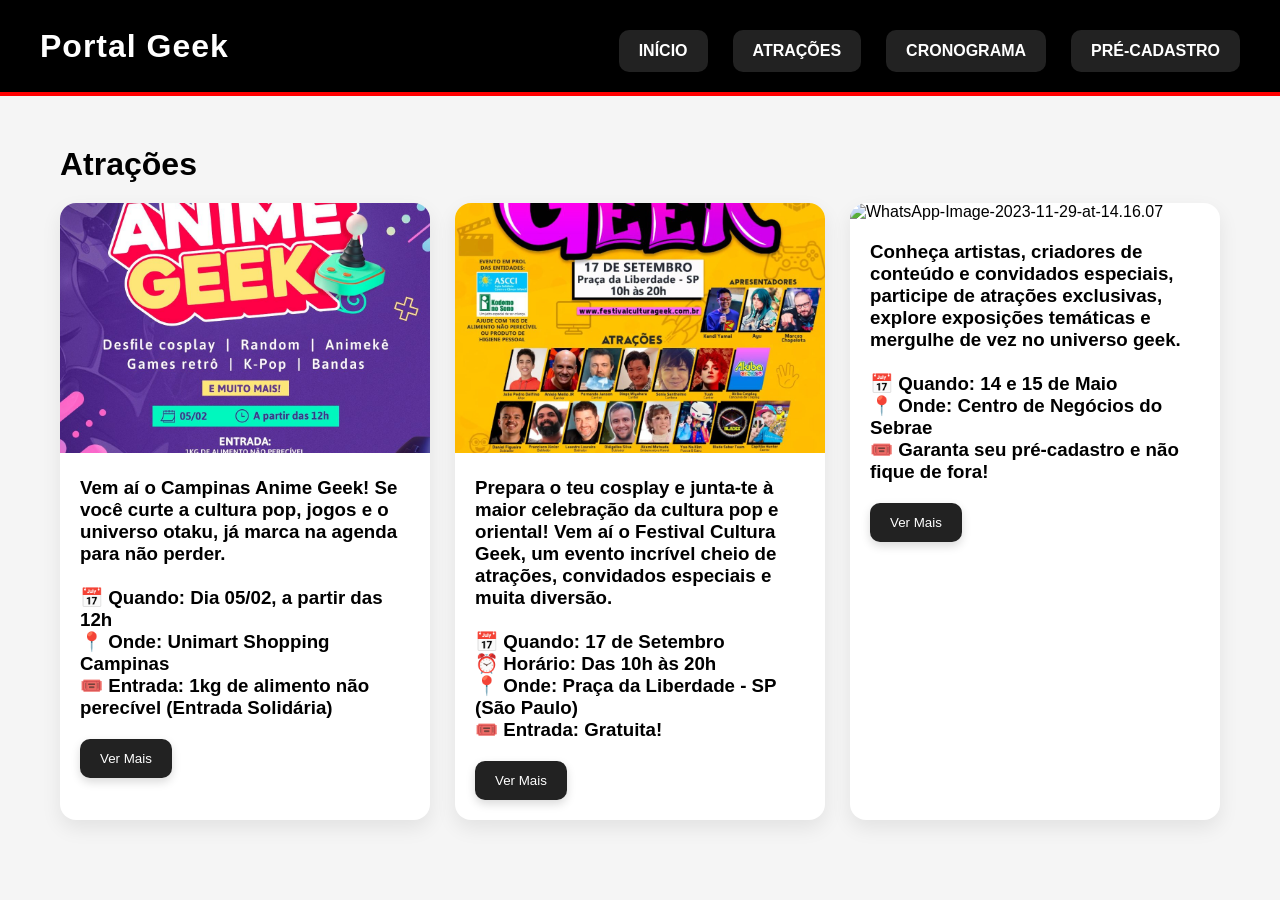
==== atracoes.html @ 8360bf96 "ESTOU FAZENDO" ====
<!DOCTYPE html>
<html lang="pt-BR">
<head>
    <meta charset="UTF-8">
    <meta name="viewport" content="width=device-width, initial-scale=1.0">
    <title>Atrações - Portal Geek</title>
    <link rel="stylesheet" href="css/style.css">
    <style>
        .extra {
            display: none;
            margin-top: 10px;
        }
    </style>
</head>
<body>

<header class="header-sistema">
    <h2>Portal Geek</h2>
    <nav class="nav-menu">
        <a href="index.html" class="btn">Início</a>
        <a href="atracoes.html" class="btn">Atrações</a>
        <a href="cronograma.html" class="btn">Cronograma</a>
        <a href="cadastro.html" class="btn">Pré-Cadastro</a>
    </nav>
</header>

<main class="container">
    <h1>Atrações</h1>

    <div class="cards-atracoes">
        <!-- Card 1 -->
        <div class="card">
            <img src="img/03c6eee12326fcd588a94a85a6c973f3.jpg" alt="Campinas Anime Geek">
            <div class="card-body">
                <h3>Vem aí o Campinas Anime Geek! Se você curte a cultura pop, jogos e o universo otaku, já marca na agenda para não perder.<br><br>
                📅 Quando: Dia 05/02, a partir das 12h<br>
                📍 Onde: Unimart Shopping Campinas<br>
                🎟️ Entrada: 1kg de alimento não perecível (Entrada Solidária)</h3>
                
                <button class="btn" onclick="mostrar(this)">Ver Mais</button>
                <p class="extra">Competição com premiação.</p>
            </div>
        </div>

        <!-- Card 2 -->
        <div class="card">
            <img src="img/festival-geek-1-1024x1449.jpeg" alt="Festival Cultura Geek">
            <div class="card-body">
                <h3>Prepara o teu cosplay e junta-te à maior celebração da cultura pop e oriental! Vem aí o Festival Cultura Geek, um evento incrível cheio de atrações, convidados especiais e muita diversão.<br><br>
                📅 Quando: 17 de Setembro<br>
                ⏰ Horário: Das 10h às 20h<br>
                📍 Onde: Praça da Liberdade - SP (São Paulo)<br>
                🎟️ Entrada: Gratuita!</h3>
                
                <button class="btn" onclick="mostrar(this)">Ver Mais</button>
                <p class="extra">Premiação para os melhores.</p>
            </div>
        </div>

        <!-- Card 3 -->
        <div class="card">
            <img src="https://encrypted-tbn0.gstatic.com/images?q=tbn:ANd9GcSYemPIn4kfE3V7wcF1pf3zHI-MlrZrCeCRMUS2nY4E-w&s=10" alt="WhatsApp-Image-2023-11-29-at-14.16.07">
            <div class="card-body">
                <h3>Conheça artistas, criadores de conteúdo e convidados especiais, participe de atrações exclusivas, explore exposições temáticas e mergulhe de vez no universo geek.<br><br>
                📅 Quando: 14 e 15 de Maio<br>
                📍 Onde: Centro de Negócios do Sebrae<br>
                🎟️ Garanta seu pré-cadastro e não fique de fora!</h3>
                
                <button class="btn" onclick="mostrar(this)">Ver Mais</button>
                <p class="extra">Artistas independentes.</p>
            </div>
        </div>
    </div>
</main>

<script src="js/script.js"></script>
</body>
</html>
---- css/style.css ----
*{
    margin:0;
    padding:0;
    box-sizing:border-box;
    font-family: Arial, sans-serif;
}

body{
    background:#f5f5f5;
    min-height:100vh;
}

/* HEADER */

header{
    background:#000;
    color:white;
    padding:20px 40px;
    display:flex;
    justify-content:space-between;
    align-items:center;
    border-bottom:4px solid #ff0000;
}

header h2{
    font-size:2rem;
    font-weight:bold;
    letter-spacing:1px;
}

/* MENU */

nav{
    display:flex;
    gap:25px;
}

nav a{
    color:white;
    text-decoration:none;
    font-weight:bold;
    text-transform:uppercase;
    padding:10px 15px;
    transition:0.3s ease;
    border-radius:8px; /* Curva leve nos links */
}

nav a:hover{
    color:#ff0000;
    background:rgba(255,255,255,0.1);
    transform:translateY(-2px);
}

/* CONTAINER */

.container{
    max-width:1200px;
    margin:30px auto;
    padding:20px;
}

.container h1{
    margin-bottom:10px;
}

.container p{
    margin-bottom:15px;
}

/* BANNER */

.banner-principal{
    width:100%;
    height:500px;
    object-fit:cover;
    border-radius:16px; /* Curvas mais arredondadas */
    margin-top:20px;
    box-shadow:0 8px 24px rgba(0,0,0,0.18); /* Sombra mais destacada */
}

/* BOTÕES */

.btn{
    display:inline-block;
    background:#222;
    color:white;
    padding:12px 20px;
    border:none;
    border-radius:10px; /* Curvas mais suaves nos botões */
    cursor:pointer;
    text-decoration:none;
    transition:0.3s;
    margin-top:10px;
    box-shadow:0 4px 10px rgba(0,0,0,0.15); /* Sombra leve no botão */
}

.btn:hover{
    background:#ff0000;
    transform:scale(1.05);
    box-shadow:0 6px 15px rgba(255,0,0,0.3); /* Sombra brilhante no hover */
}

/* CONTADOR */

.contador-box{
    margin-top:30px;
    padding:20px;
    background:white;
    border-radius:16px; /* Curvas mais arredondadas */
    box-shadow:0 10px 25px rgba(0,0,0,0.1); /* Sombra mais marcante */
    width:250px;
}

#contador{
    font-size:2rem;
    font-weight:bold;
    color:#ff0000;
}

/* ATRAÇÕES */

.cards-atracoes{
    display:grid;
    grid-template-columns:repeat(auto-fit,minmax(300px,1fr));
    gap:25px; /* Espaço ligeiramente maior entre os cards */
    margin-top:20px;
}

.card{
    background:white;
    border-radius:16px; /* Curvas bem arredondadas nos cards das atrações */
    overflow:hidden;
    box-shadow:0 8px 20px rgba(0,0,0,0.08); /* Sombra elegante e suave */
    transition:0.3s ease;
}

.card:hover{
    transform:translateY(-8px); /* Flutua um pouco mais ao passar o mouse */
    box-shadow:0 15px 30px rgba(0,0,0,0.15); /* Sombra expande no hover */
}

.card img{
    width:100%;
    height:250px;
    object-fit:cover;
}

.card-body{
    padding:20px;
}

.card h3{
    margin-bottom:10px;
}

.extra{
    display:none;
    margin-top:10px;
}

/* TABELA */

.tabela-dados{
    width:100%;
    border-collapse:separate; /* Permite que o border-radius funcione na tabela */
    border-spacing: 0;
    background:white;
    margin-top:20px;
    border-radius:16px; /* Curvas arredondadas na tabela */
    overflow:hidden;
    box-shadow:0 8px 25px rgba(0,0,0,0.08); /* Sombra na tabela */
}

.tabela-dados th{
    background:#222;
    color:white;
    padding:15px;
}

.tabela-dados td{
    padding:15px;
    border-bottom:1px solid #eee; /* Linhas mais suaves */
}

.tabela-dados tr:last-child td {
    border-bottom: none; /* Remove a linha do último item para não quebrar a curva */
}

.tabela-dados tr:nth-child(even){
    background:#f2f2f2;
}

/* FORMULÁRIO */

form{
    background:white;
    padding:25px;
    border-radius:16px; /* Curvas arredondadas no formulário de cadastro */
    box-shadow:0 10px 30px rgba(0,0,0,0.1); /* Sombra marcante de profundidade */
}

label{
    display:block;
    margin-top:15px;
    margin-bottom:5px;
    font-weight:bold;
}

.form-control{
    width:100%;
    padding:12px;
    border:1px solid #ccc;
    border-radius:8px; /* Inputs ligeiramente arredondados */
    transition: 0.2s;
}

.form-control:focus{
    outline:none;
    border-color:#ff0000;
    box-shadow: 0 0 8px rgba(255,0,0,0.2); /* Brilho de foco no input */
}

#mensagem{
    margin-top:20px;
    color:green;
    font-weight:bold;
}

/* FOOTER */

footer{
    text-align:center;
    padding:20px;
    margin-top:40px;
    background:#000;
    color:white;
    border-top:4px solid #ff0000;
}

/* RESPONSIVIDADE */

@media(max-width:768px){

    header{
        flex-direction:column;
        text-align:center;
        gap:20px;
    }

    nav{
        flex-direction:column;
        width:100%;
    }

    nav a{
        width:100%;
        text-align:center;
    }

    .banner-principal{
        height:250px;
    }

    .contador-box{
        width:100%;
    }

    .cards-atracoes{
        grid-template-columns:1fr;
    }

    .tabela-dados{
        display:block;
        overflow-x:auto;
    }
}
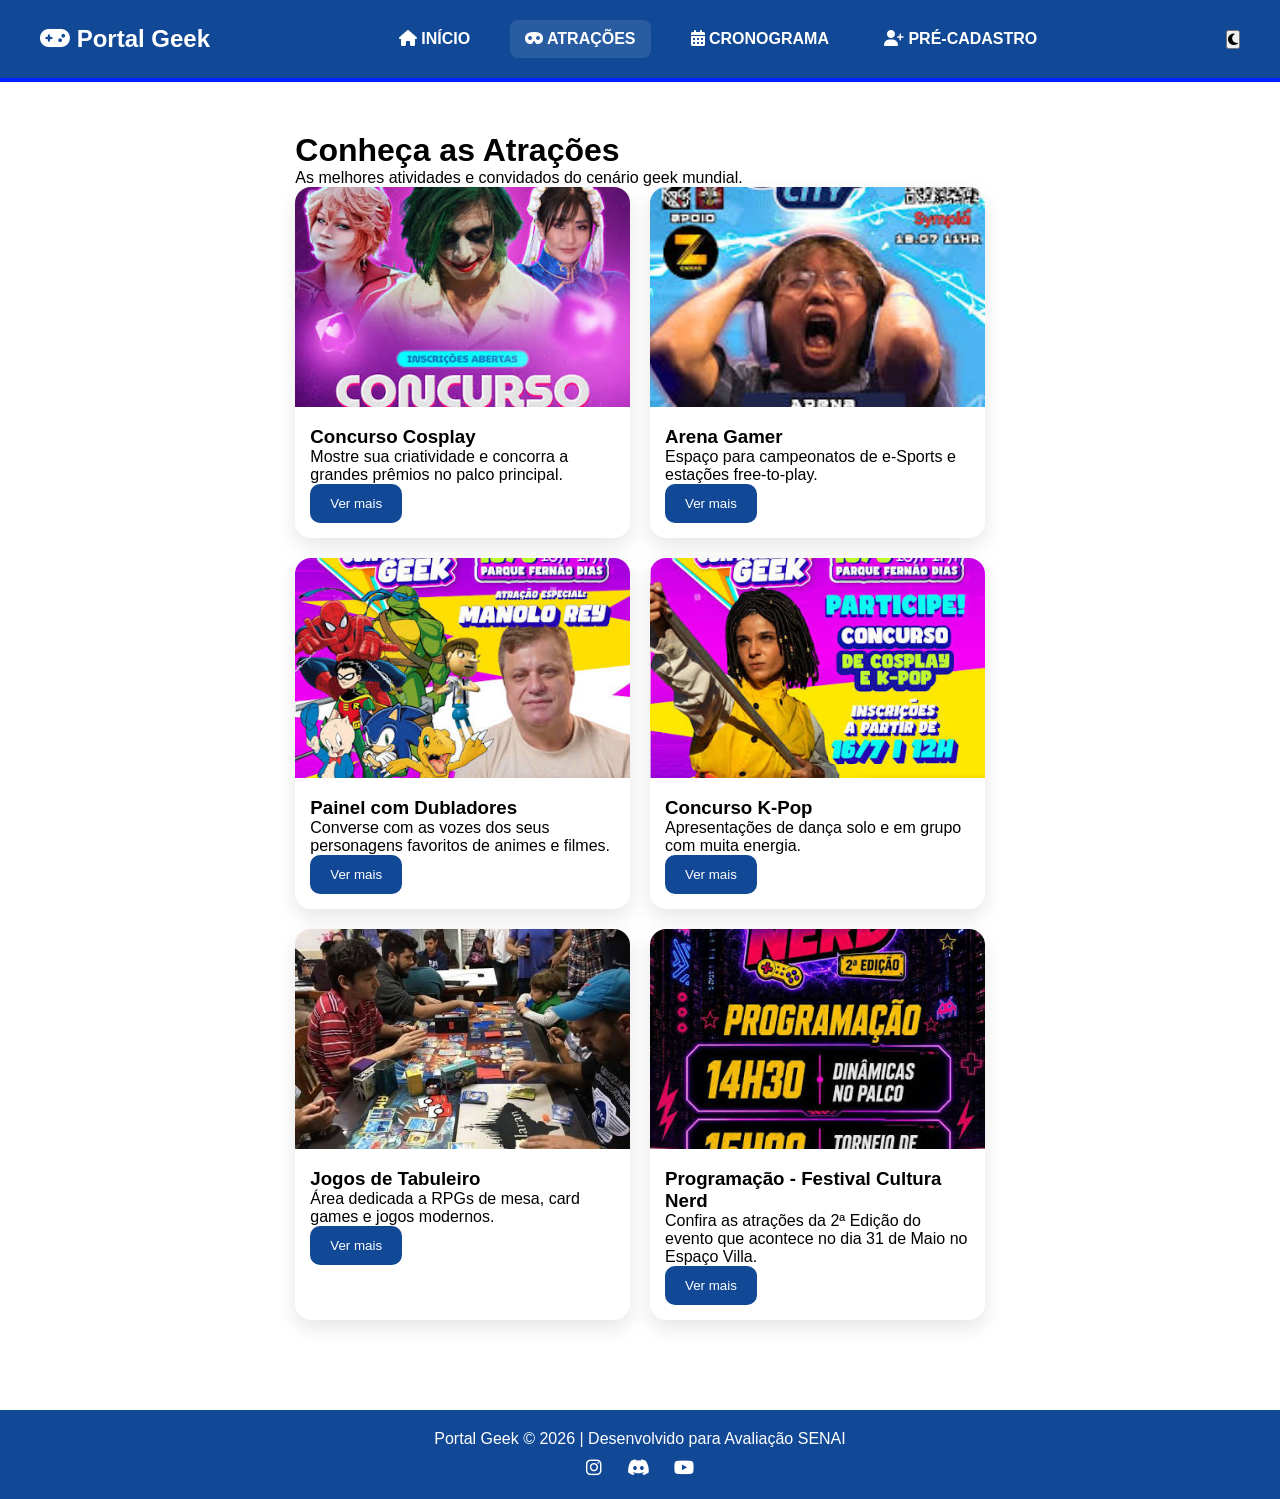
==== commit 92a17b88: "miguellll" ====
--- a/atracoes.html
+++ b/atracoes.html
@@ -3,76 +3,119 @@
 <head>
     <meta charset="UTF-8">
     <meta name="viewport" content="width=device-width, initial-scale=1.0">
-    <title>Atrações - Portal Geek</title>
+    <title>Atrações | Portal Geek</title>
     <link rel="stylesheet" href="css/style.css">
-    <style>
-        .extra {
-            display: none;
-            margin-top: 10px;
-        }
-    </style>
+    <link rel="preconnect" href="https://fonts.googleapis.com">
+    <link rel="preconnect" href="https://fonts.gstatic.com" crossorigin>
+    <link href="https://fonts.googleapis.com/css2?family=Orbitron:wght@400;700&family=Roboto:wght@400;500&display=swap" rel="stylesheet">
+    <link rel="stylesheet" href="https://cdnjs.cloudflare.com/ajax/libs/font-awesome/6.5.1/css/all.min.css">
 </head>
-<body>
-
-<header class="header-sistema">
-    <h2>Portal Geek</h2>
-    <nav class="nav-menu">
-        <a href="index.html" class="btn">Início</a>
-        <a href="atracoes.html" class="btn">Atrações</a>
-        <a href="cronograma.html" class="btn">Cronograma</a>
-        <a href="cadastro.html" class="btn">Pré-Cadastro</a>
-    </nav>
+<body > <header class="header-sistema">
+    <div class="header-container">
+        <h2><i class="fa-solid fa-gamepad"></i> Portal Geek</h2>
+        <nav class="nav-menu">
+            <a href="index.html"><i class="fa-solid fa-house"></i> Início</a>
+            <a href="atracoes.html" class="active"><i class="fa-solid fa-mask"></i> Atrações</a>
+            <a href="cronograma.html"><i class="fa-solid fa-calendar-days"></i> Cronograma</a>
+            <a href="cadastro.html"><i class="fa-solid fa-user-plus"></i> Pré-Cadastro</a>
+        </nav>
+        <button id="btn-tema" onclick="alternarTema()" class="btn-tema">
+            <i class="fa-solid fa-moon"></i>
+        </button>
+    </div>
 </header>
 
 <main class="container">
-    <h1>Atrações</h1>
+    <h1>Conheça as Atrações</h1>
+    <p>As melhores atividades e convidados do cenário geek mundial.</p>
 
     <div class="cards-atracoes">
-        <!-- Card 1 -->
+        
         <div class="card">
-            <img src="img/03c6eee12326fcd588a94a85a6c973f3.jpg" alt="Campinas Anime Geek">
+            <img src="img/images.jpg" alt="Concurso Cosplay">
             <div class="card-body">
-                <h3>Vem aí o Campinas Anime Geek! Se você curte a cultura pop, jogos e o universo otaku, já marca na agenda para não perder.<br><br>
-                📅 Quando: Dia 05/02, a partir das 12h<br>
-                📍 Onde: Unimart Shopping Campinas<br>
-                🎟️ Entrada: 1kg de alimento não perecível (Entrada Solidária)</h3>
-                
-                <button class="btn" onclick="mostrar(this)">Ver Mais</button>
-                <p class="extra">Competição com premiação.</p>
+                <h3>Concurso Cosplay</h3>
+                <p>Mostre sua criatividade e concorra a grandes prêmios no palco principal.</p>
+                <div id="info-extra-1" style="display: none; margin-top: 15px; font-weight: bold; border-left: 3px solid #ff0000; padding-left: 10px;">
+                    <p>Inscrições abertas até o primeiro dia do evento. Juízes internacionais confirmados!</p>
+                </div>
+                <button id="btn-atracao-1" class="btn" onclick="alternarInfo(1, this)">Ver mais</button>
             </div>
         </div>
 
-        <!-- Card 2 -->
         <div class="card">
-            <img src="img/festival-geek-1-1024x1449.jpeg" alt="Festival Cultura Geek">
+            <img src="img/arena_gamer.jpg" alt="Arena Gamer">
             <div class="card-body">
-                <h3>Prepara o teu cosplay e junta-te à maior celebração da cultura pop e oriental! Vem aí o Festival Cultura Geek, um evento incrível cheio de atrações, convidados especiais e muita diversão.<br><br>
-                📅 Quando: 17 de Setembro<br>
-                ⏰ Horário: Das 10h às 20h<br>
-                📍 Onde: Praça da Liberdade - SP (São Paulo)<br>
-                🎟️ Entrada: Gratuita!</h3>
-                
-                <button class="btn" onclick="mostrar(this)">Ver Mais</button>
-                <p class="extra">Premiação para os melhores.</p>
+                <h3>Arena Gamer</h3>
+                <p>Espaço para campeonatos de e-Sports e estações free-to-play.</p>
+                <div id="info-extra-2" style="display: none; margin-top: 15px; font-weight: bold; border-left: 3px solid #ff0000; padding-left: 10px;">
+                    <p>Torneios de Valorant, League of Legends e Fighting Games com premiações em dinheiro.</p>
+                </div>
+                <button id="btn-atracao-2" class="btn" onclick="alternarInfo(2, this)">Ver mais</button>
             </div>
         </div>
 
-        <!-- Card 3 -->
         <div class="card">
-            <img src="https://encrypted-tbn0.gstatic.com/images?q=tbn:ANd9GcSYemPIn4kfE3V7wcF1pf3zHI-MlrZrCeCRMUS2nY4E-w&s=10" alt="WhatsApp-Image-2023-11-29-at-14.16.07">
+            <img src="img/dubladores.jpg" alt="Painel com Dubladores">
             <div class="card-body">
-                <h3>Conheça artistas, criadores de conteúdo e convidados especiais, participe de atrações exclusivas, explore exposições temáticas e mergulhe de vez no universo geek.<br><br>
-                📅 Quando: 14 e 15 de Maio<br>
-                📍 Onde: Centro de Negócios do Sebrae<br>
-                🎟️ Garanta seu pré-cadastro e não fique de fora!</h3>
-                
-                <button class="btn" onclick="mostrar(this)">Ver Mais</button>
-                <p class="extra">Artistas independentes.</p>
+                <h3>Painel com Dubladores</h3>
+                <p>Converse com as vozes dos seus personagens favoritos de animes e filmes.</p>
+                <div id="info-extra-3" style="display: none; margin-top: 15px; font-weight: bold; border-left: 3px solid #ff0000; padding-left: 10px;">
+                    <p>Sessão exclusiva de autógrafos e fotos após o encerramento do painel principal.</p>
+                </div>
+                <button id="btn-atracao-3" class="btn" onclick="alternarInfo(3, this)">Ver mais</button>
             </div>
         </div>
+
+        <div class="card">
+            <img src="img/CONCURSO-POP.jpg" alt="Concurso K-Pop">
+            <div class="card-body">
+                <h3>Concurso K-Pop</h3>
+                <p>Apresentações de dança solo e em grupo com muita energia.</p>
+                <div id="info-extra-4" style="display: none; margin-top: 15px; font-weight: bold; border-left: 3px solid #ff0000; padding-left: 10px;">
+                    <p>Haverá workshops gratuitos de coreografias coreanas durante as manhãs.</p>
+                </div>
+                <button id="btn-atracao-4" class="btn" onclick="alternarInfo(4, this)">Ver mais</button>
+            </div>
+        </div>
+
+        <div class="card">
+            <img src="img/TABULEIRO.jpg" alt="Jogos de Tabuleiro">
+            <div class="card-body">
+                <h3>Jogos de Tabuleiro</h3>
+                <p>Área dedicada a RPGs de mesa, card games e jogos modernos.</p>
+                <div id="info-extra-5" style="display: none; margin-top: 15px; font-weight: bold; border-left: 3px solid #ff0000; padding-left: 10px;">
+                    <p>Monitores disponíveis no local para ensinar regras de novos jogos para iniciantes.</p>
+                </div>
+                <button id="btn-atracao-5" class="btn" onclick="alternarInfo(5, this)">Ver mais</button>
+            </div>
+        </div>
+<div class="card">
+    <img src="img/PROGAMACAO.jpg" alt="Programação - Festival Cultura Nerd">
+    <div class="card-body">
+        <h3>Programação - Festival Cultura Nerd</h3>
+        <p>Confira as atrações da 2ª Edição do evento que acontece no dia 31 de Maio no Espaço Villa.</p>
+        <div id="info-extra-7" style="display: none; margin-top: 15px; font-weight: bold; border-left: 3px solid #ff0000; padding-left: 10px;">
+            <p>⏱️ 14h30 - Dinâmicas no Palco</p>
+            <p>🎲 15h00 - Torneio de Cubo Mágico</p>
+            <p style="color: #ff0000; margin-top: 10px;">🎟️ Evento Gratuito!</p>
+        </div>
+        <button id="btn-atracao-7" class="btn" onclick="alternarInfo(7, this)">Ver mais</button>
+    </div>
+</div>
+
     </div>
 </main>
 
-<script src="js/script.js"></script>
+<footer class="footer-sistema">
+    <p>Portal Geek © 2026 | Desenvolvido para Avaliação SENAI</p>
+    <div class="redes-sociais">
+        <a href="#"><i class="fa-brands fa-instagram"></i></a>
+        <a href="#"><i class="fa-brands fa-discord"></i></a>
+        <a href="#"><i class="fa-brands fa-youtube"></i></a>
+    </div>
+</footer>
+
+<script src="Server/server.js"></script>
 </body>
 </html>
--- a/css/style.css
+++ b/css/style.css
@@ -1,276 +1,294 @@
-*{
-    margin:0;
-    padding:0;
-    box-sizing:border-box;
+/* =====================
+   RESET
+===================== */
+* {
+    margin: 0;
+    padding: 0;
+    box-sizing: border-box;
     font-family: Arial, sans-serif;
 }
 
-body{
-    background:#f5f5f5;
-    min-height:100vh;
-}
-
-/* HEADER */
-
-header{
-    background:#000;
-    color:white;
-    padding:20px 40px;
-    display:flex;
-    justify-content:space-between;
-    align-items:center;
-    border-bottom:4px solid #ff0000;
-}
-
-header h2{
-    font-size:2rem;
-    font-weight:bold;
-    letter-spacing:1px;
-}
-
-/* MENU */
-
-nav{
-    display:flex;
-    gap:25px;
-}
-
-nav a{
-    color:white;
-    text-decoration:none;
-    font-weight:bold;
-    text-transform:uppercase;
-    padding:10px 15px;
-    transition:0.3s ease;
-    border-radius:8px; /* Curva leve nos links */
-}
-
-nav a:hover{
-    color:#ff0000;
-    background:rgba(255,255,255,0.1);
-    transform:translateY(-2px);
-}
-
-/* CONTAINER */
-
-.container{
-    max-width:1200px;
-    margin:30px auto;
-    padding:20px;
-}
-
-.container h1{
-    margin-bottom:10px;
-}
-
-.container p{
-    margin-bottom:15px;
-}
-
-/* BANNER */
-
-.banner-principal{
-    width:100%;
-    height:500px;
-    object-fit:cover;
-    border-radius:16px; /* Curvas mais arredondadas */
-    margin-top:20px;
-    box-shadow:0 8px 24px rgba(0,0,0,0.18); /* Sombra mais destacada */
-}
-
-/* BOTÕES */
-
-.btn{
-    display:inline-block;
-    background:#222;
-    color:white;
-    padding:12px 20px;
-    border:none;
-    border-radius:10px; /* Curvas mais suaves nos botões */
-    cursor:pointer;
-    text-decoration:none;
-    transition:0.3s;
-    margin-top:10px;
-    box-shadow:0 4px 10px rgba(0,0,0,0.15); /* Sombra leve no botão */
-}
-
-.btn:hover{
-    background:#ff0000;
-    transform:scale(1.05);
-    box-shadow:0 6px 15px rgba(255,0,0,0.3); /* Sombra brilhante no hover */
-}
-
-/* CONTADOR */
-
-.contador-box{
-    margin-top:30px;
-    padding:20px;
-    background:white;
-    border-radius:16px; /* Curvas mais arredondadas */
-    box-shadow:0 10px 25px rgba(0,0,0,0.1); /* Sombra mais marcante */
-    width:250px;
-}
-
-#contador{
-    font-size:2rem;
-    font-weight:bold;
-    color:#ff0000;
-}
-
-/* ATRAÇÕES */
-
-.cards-atracoes{
-    display:grid;
-    grid-template-columns:repeat(auto-fit,minmax(300px,1fr));
-    gap:25px; /* Espaço ligeiramente maior entre os cards */
-    margin-top:20px;
-}
-
-.card{
-    background:white;
-    border-radius:16px; /* Curvas bem arredondadas nos cards das atrações */
-    overflow:hidden;
-    box-shadow:0 8px 20px rgba(0,0,0,0.08); /* Sombra elegante e suave */
-    transition:0.3s ease;
-}
-
-.card:hover{
-    transform:translateY(-8px); /* Flutua um pouco mais ao passar o mouse */
-    box-shadow:0 15px 30px rgba(0,0,0,0.15); /* Sombra expande no hover */
-}
-
-.card img{
-    width:100%;
-    height:250px;
-    object-fit:cover;
-}
-
-.card-body{
-    padding:20px;
-}
-
-.card h3{
-    margin-bottom:10px;
-}
-
-.extra{
-    display:none;
-    margin-top:10px;
-}
-
-/* TABELA */
-
-.tabela-dados{
-    width:100%;
-    border-collapse:separate; /* Permite que o border-radius funcione na tabela */
-    border-spacing: 0;
-    background:white;
-    margin-top:20px;
-    border-radius:16px; /* Curvas arredondadas na tabela */
-    overflow:hidden;
-    box-shadow:0 8px 25px rgba(0,0,0,0.08); /* Sombra na tabela */
-}
-
-.tabela-dados th{
-    background:#222;
-    color:white;
-    padding:15px;
-}
-
-.tabela-dados td{
-    padding:15px;
-    border-bottom:1px solid #eee; /* Linhas mais suaves */
-}
-
-.tabela-dados tr:last-child td {
-    border-bottom: none; /* Remove a linha do último item para não quebrar a curva */
-}
-
-.tabela-dados tr:nth-child(even){
-    background:#f2f2f2;
-}
-
-/* FORMULÁRIO */
-
-form{
-    background:white;
-    padding:25px;
-    border-radius:16px; /* Curvas arredondadas no formulário de cadastro */
-    box-shadow:0 10px 30px rgba(0,0,0,0.1); /* Sombra marcante de profundidade */
-}
-
-label{
-    display:block;
-    margin-top:15px;
-    margin-bottom:5px;
-    font-weight:bold;
-}
-
-.form-control{
-    width:100%;
-    padding:12px;
-    border:1px solid #ccc;
-    border-radius:8px; /* Inputs ligeiramente arredondados */
-    transition: 0.2s;
-}
-
-.form-control:focus{
-    outline:none;
-    border-color:#ff0000;
-    box-shadow: 0 0 8px rgba(255,0,0,0.2); /* Brilho de foco no input */
-}
-
-#mensagem{
-    margin-top:20px;
-    color:green;
-    font-weight:bold;
-}
-
-/* FOOTER */
-
-footer{
-    text-align:center;
-    padding:20px;
-    margin-top:40px;
-    background:#000;
-    color:white;
-    border-top:4px solid #ff0000;
-}
-
-/* RESPONSIVIDADE */
-
-@media(max-width:768px){
-
-    header{
-        flex-direction:column;
-        text-align:center;
-        gap:20px;
-    }
-
-    nav{
-        flex-direction:column;
-        width:100%;
-    }
-
-    nav a{
-        width:100%;
-        text-align:center;
-    }
-
-    .banner-principal{
-        height:250px;
-    }
-
-    .contador-box{
-        width:100%;
-    }
-
-    .cards-atracoes{
-        grid-template-columns:1fr;
-    }
-
-    .tabela-dados{
-        display:block;
-        overflow-x:auto;
+/* =====================
+   BODY / TEMAS
+===================== */
+body {
+    background: #ffffff;
+    color: #000000;
+    min-height: 100vh;
+}
+
+body.tema-escuro {
+    background: #121214;
+    color: #ffffff;
+}
+
+/* =====================
+   LAYOUT PRINCIPAL
+===================== */
+html, body {
+    height: 100%;
+}
+
+body {
+    display: flex;
+    flex-direction: column;
+}
+
+main {
+    flex: 1;
+}
+
+/* =====================
+   HEADER
+===================== */
+header {
+    background: #124997;
+    color: white;
+    padding: 20px 40px;
+    display: flex;
+    justify-content: space-between;
+    align-items: center;
+    border-bottom: 4px solid #0022ff;
+}
+
+.header-container {
+    display: flex;
+    justify-content: space-between;
+    align-items: center;
+    width: 100%;
+    max-width: 1200px;
+    margin: 0 auto;
+}
+
+nav {
+    display: flex;
+    gap: 25px;
+}
+
+nav a {
+    color: white;
+    text-decoration: none;
+    font-weight: bold;
+    text-transform: uppercase;
+    padding: 10px 15px;
+    border-radius: 8px;
+}
+
+nav a:hover,
+nav a.active {
+    background: rgba(255,255,255,0.1);
+}
+
+/* =====================
+   BOTÕES
+===================== */
+.btn {
+    display: inline-block;
+    background: #124997;
+    color: white;
+    padding: 12px 20px;
+    border-radius: 10px;
+    border: none;
+    cursor: pointer;
+    transition: 0.3s;
+}
+
+.btn:hover {
+    background: #0022ff;
+    transform: scale(1.05);
+}
+
+/* =====================
+   CONTAINER
+===================== */
+.container {
+    max-width: 1200px;
+    margin: 30px auto;
+    padding: 20px;
+}
+
+/* =====================
+   BANNER (IMAGEM CORRIGIDA)
+===================== */
+.banner-principal {
+    width: 100%;
+    max-width: 100%;
+    height: 320px;
+    object-fit: cover;
+    border-radius: 16px;
+    margin-top: 20px;
+}
+
+/* =====================
+   CONTADOR
+===================== */
+.contador-box {
+    margin-top: 30px;
+    padding: 20px;
+    border-radius: 16px;
+    background: white;
+    box-shadow: 0 8px 20px rgba(0,0,0,0.1);
+}
+
+body.tema-escuro .contador-box {
+    background: #202024;
+}
+
+#contador {
+    font-size: 2rem;
+    font-weight: bold;
+    color: #0022ff;
+}
+
+/* =====================
+   CARDS
+===================== */
+.cards-atracoes {
+    display: grid;
+    grid-template-columns: repeat(auto-fit, minmax(280px, 1fr));
+    gap: 20px;
+}
+
+.card {
+    background: white;
+    border-radius: 16px;
+    overflow: hidden;
+    box-shadow: 0 8px 20px rgba(0,0,0,0.1);
+}
+
+body.tema-escuro .card {
+    background: #202024;
+}
+
+.card img {
+    width: 100%;
+    height: 220px;
+    object-fit: cover;
+}
+
+.card-body {
+    padding: 15px;
+}
+
+/* =====================
+   TABELA
+===================== */
+.tabela-dados {
+    width: 100%;
+    margin-top: 20px;
+    border-collapse: collapse;
+    background: white;
+    border-radius: 16px;
+    overflow: hidden;
+}
+
+body.tema-escuro .tabela-dados {
+    background: #202024;
+}
+
+.tabela-dados th {
+    background: #124997;
+    color: white;
+    padding: 12px;
+}
+
+.tabela-dados td {
+    padding: 12px;
+    border-bottom: 1px solid #ddd;
+}
+
+body.tema-escuro .tabela-dados td {
+    border-bottom: 1px solid #333;
+}
+
+/* =====================
+   FORMULÁRIO
+===================== */
+form {
+    max-width: 500px;
+    margin: auto;
+    padding: 20px;
+    background: white;
+    border-radius: 16px;
+}
+
+body.tema-escuro form {
+    background: #202024;
+}
+
+.form-control {
+    width: 100%;
+    padding: 10px;
+    margin: 8px 0 15px;
+    border-radius: 8px;
+    border: 1px solid #ccc;
+    background: transparent;
+    color: inherit;
+}
+
+/* =====================
+   MENSAGEM
+===================== */
+#mensagem {
+    margin-top: 15px;
+    color: green;
+    font-weight: bold;
+}
+
+/* =====================
+   FOOTER (CORRIGIDO)
+===================== */
+footer {
+    display: block;
+    width: 100%;
+    background: #124997;
+    color: white;
+    text-align: center;
+    padding: 20px;
+    margin-top: 40px;
+}
+
+.redes-sociais {
+    margin-top: 10px;
+}
+
+.redes-sociais a {
+    color: white;
+    margin: 0 10px;
+    font-size: 18px;
+    text-decoration: none;
+}
+
+/* =====================
+   RESPONSIVO
+===================== */
+@media (max-width: 768px) {
+
+    header {
+        padding: 20px;
+    }
+
+    .header-container {
+        flex-direction: column;
+        gap: 15px;
+        text-align: center;
+    }
+
+    nav {
+        flex-direction: column;
+        width: 100%;
+    }
+
+    nav a {
+        width: 100%;
+        text-align: center;
+    }
+
+    .banner-principal {
+        height: 220px;
+    }
+
+    .cards-atracoes {
+        grid-template-columns: 1fr;
     }
 }
